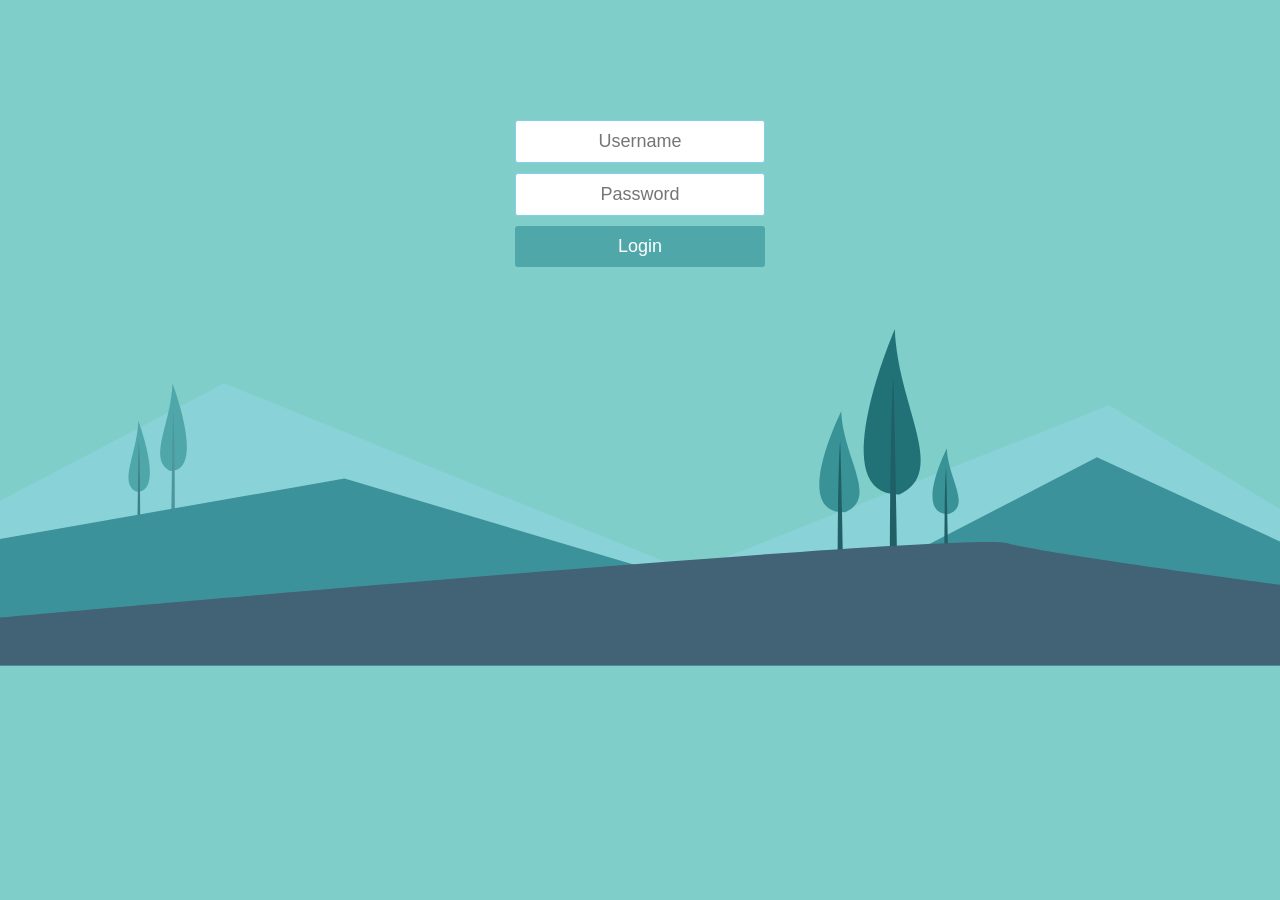
==== admin/login.html @ 097ac661 "loggin added" ====
<!DOCYTPE html>
<html>
<head>
	<link type="text/css" rel="stylesheet" href="login.css"/>

</head>
<body>
<div class="container">
  <form class="form" action="login.php" method="POST">
    <input type="text" placeholder="Username">
    <input type="password" placeholder="Password">
    <button type="submit" id="login-button">Login</button>  
  </form>
</div>
<svg version="1.1" xmlns="http://www.w3.org/2000/svg" xmlns:xlink="http://www.w3.org/1999/xlink" x="0px" y="0px"
	 width="841.89px" height="283.46px" viewBox="0 0 841.89 283.46" enable-background="new 0 0 841.89 283.46" xml:space="preserve">
<g id="bg">
	<rect x="-6.453" y="-5" fill="#7FCEC9" width="854.453" height="289.953"/>
	<polygon fill="#89D2D7" points="-6.453,178.468 147.503,97.892 453.565,221.643 729.518,112.281 859.733,191.417 859.733,283.46 
		-6.453,283.46 	"/>
	<g>
		<path fill="#4FA7AA" d="M113.441,97.892c2.345,6.57,21.087,58.144-1.431,57.586C96.833,147.788,112.633,124.729,113.441,97.892z"
			/>
		<path fill="#4E969D" d="M114.977,187.163c0,0,0.103-51.671-1.067-72.845c-0.527,16.7-1.28,72.845-1.28,72.845H114.977z"/>
	</g>
	<g>
		<path fill="#4FA7AA" d="M90.955,122.457c1.886,5.339,16.963,47.25-1.152,46.797C77.594,163.006,90.305,144.265,90.955,122.457z"/>
		<path fill="#3D8288" d="M92.19,195.004c0,0,0.082-41.992-0.86-59.199c-0.424,13.572-1.03,59.199-1.03,59.199H92.19z"/>
	</g>
	<polygon fill="#3C929A" points="-11.489,202.209 226.64,160.482 523.733,248.902 721.5,146.5 859.733,210.122 859.733,283.46 
		-6.453,283.46 	"/>
	<path fill="#1F5F65" d="M336-119"/>
</g>
<g id="trees">
	<g>
		<path fill="#389296" d="M622.704,140.745c-2.308,4.917-20.751,43.525,1.408,43.107
			C639.046,178.097,623.499,160.834,622.704,140.745z"/>
		<path fill="#1F5F65" d="M621.192,207.572c0,0-0.1-38.683,1.051-54.531c0.519,12.5,1.26,54.531,1.26,54.531H621.192z"/>
	</g>
	<g>
		<path fill="#217277" d="M588.538,62.176c-5.013,12.411-45.074,109.843,3.06,108.789
			C624.038,156.438,590.266,112.874,588.538,62.176z"/>
		<path fill="#1F5F65" d="M585.256,230.823c0,0-0.218-97.617,2.283-137.616c1.127,31.549,2.736,137.616,2.736,137.616H585.256z"/>
	</g>
	<g>
		<path fill="#389296" d="M553.283,116.174c-3.541,7.593-31.846,67.206,2.16,66.562
			C578.363,173.848,554.504,147.193,553.283,116.174z"/>
		<path fill="#1F5F65" d="M550.964,219.359c0,0-0.153-59.728,1.612-84.199c0.797,19.302,1.934,84.199,1.934,84.199H550.964z"/>
	</g>
</g>
<g id="foreground">
	<path fill="#426275" d="M-11.489,253c0,0,646-58,674-50s222,33,222,33l6,47.46h-902V253z"/>
</g>
</svg>


</body>
</html>
---- admin/login.css ----
body{
  margin:0;
  padding: 0;
  background-color: #7FCEC9;
}
.container {
  height: 400px;
  width: 400px;
  margin: 0 auto;
}

form {
  top: 100px;
  padding: 20px 0;
  position: relative;
}

input {
  display: block;
  outline: 0;
  border: 1px solid skyblue;
  width: 250px;
  border-radius: 3px;
  padding: 10px 15px;
  margin: 0 auto 10px auto;
  text-align: center;
  font-size: 18px;
  color: blue;
}

button {
  display: block;
  background-color: #4FA7AA;
  border: 0;
  padding: 10px 15px;
  color: white;
  border-radius: 3px;
  width: 250px;
  cursor: pointer;
  font-size: 18px;
  margin: 0 auto 10px auto;
}

svg{
  position: absolute;
  display: block;
  margin 0 auto;
  pading: 0;
  bottom:0;
  z-index:-100;
  width:100%;
  height: 100%;
}
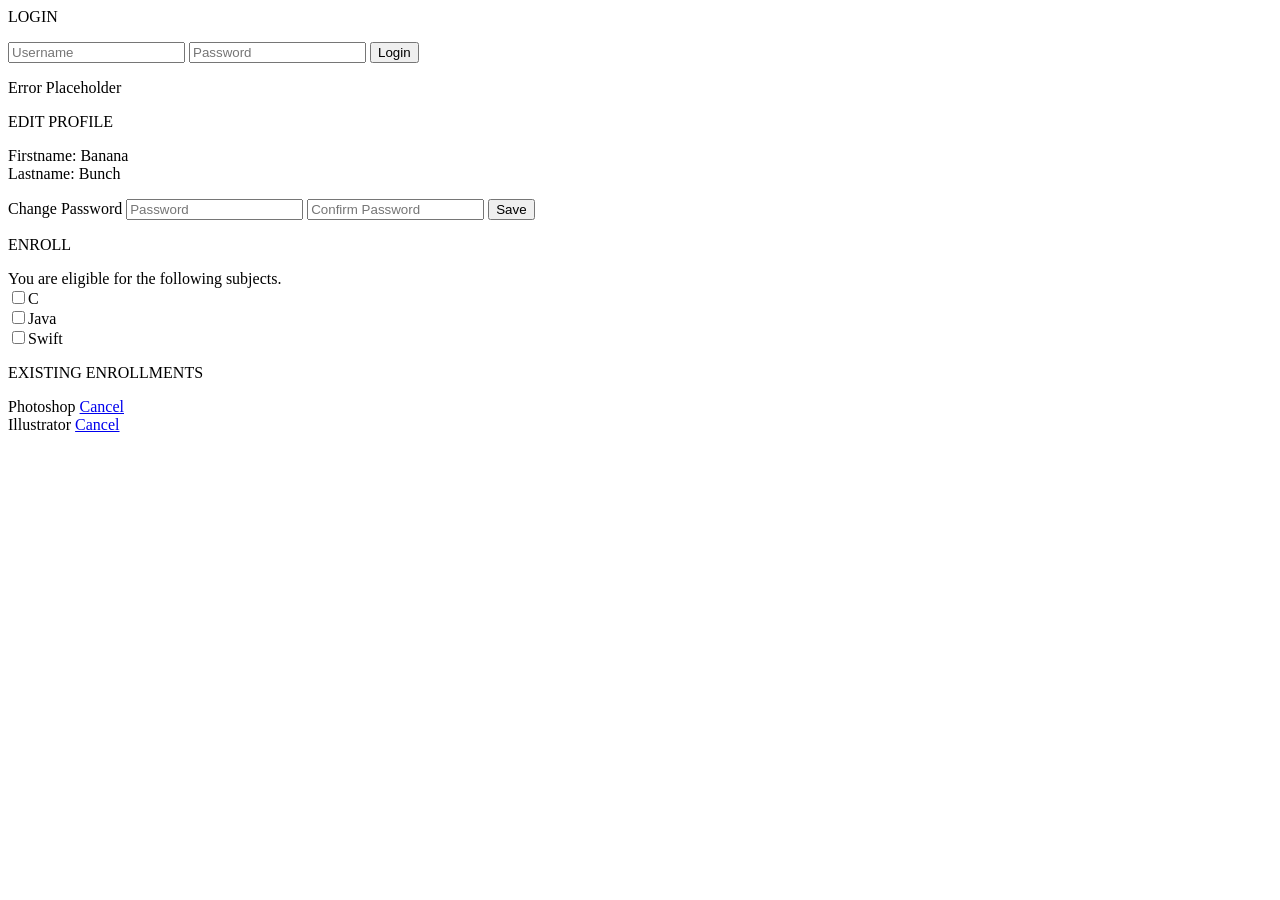
==== commit 4c373cf6: "bare bones" ====
--- a/admin/login.html
+++ b/admin/login.html
@@ -6,52 +6,75 @@
 </head>
 <body>
 <div class="container">
+
+<!-- LOGIN DIV -->
+<div class="placeholder">
+<p> LOGIN </p>
+
   <form class="form" action="login.php" method="POST">
     <input type="text" placeholder="Username">
     <input type="password" placeholder="Password">
     <button type="submit" id="login-button">Login</button>  
   </form>
+
+<p>Error Placeholder</p>
+
 </div>
-<svg version="1.1" xmlns="http://www.w3.org/2000/svg" xmlns:xlink="http://www.w3.org/1999/xlink" x="0px" y="0px"
-	 width="841.89px" height="283.46px" viewBox="0 0 841.89 283.46" enable-background="new 0 0 841.89 283.46" xml:space="preserve">
-<g id="bg">
-	<rect x="-6.453" y="-5" fill="#7FCEC9" width="854.453" height="289.953"/>
-	<polygon fill="#89D2D7" points="-6.453,178.468 147.503,97.892 453.565,221.643 729.518,112.281 859.733,191.417 859.733,283.46 
-		-6.453,283.46 	"/>
-	<g>
-		<path fill="#4FA7AA" d="M113.441,97.892c2.345,6.57,21.087,58.144-1.431,57.586C96.833,147.788,112.633,124.729,113.441,97.892z"
-			/>
-		<path fill="#4E969D" d="M114.977,187.163c0,0,0.103-51.671-1.067-72.845c-0.527,16.7-1.28,72.845-1.28,72.845H114.977z"/>
-	</g>
-	<g>
-		<path fill="#4FA7AA" d="M90.955,122.457c1.886,5.339,16.963,47.25-1.152,46.797C77.594,163.006,90.305,144.265,90.955,122.457z"/>
-		<path fill="#3D8288" d="M92.19,195.004c0,0,0.082-41.992-0.86-59.199c-0.424,13.572-1.03,59.199-1.03,59.199H92.19z"/>
-	</g>
-	<polygon fill="#3C929A" points="-11.489,202.209 226.64,160.482 523.733,248.902 721.5,146.5 859.733,210.122 859.733,283.46 
-		-6.453,283.46 	"/>
-	<path fill="#1F5F65" d="M336-119"/>
-</g>
-<g id="trees">
-	<g>
-		<path fill="#389296" d="M622.704,140.745c-2.308,4.917-20.751,43.525,1.408,43.107
-			C639.046,178.097,623.499,160.834,622.704,140.745z"/>
-		<path fill="#1F5F65" d="M621.192,207.572c0,0-0.1-38.683,1.051-54.531c0.519,12.5,1.26,54.531,1.26,54.531H621.192z"/>
-	</g>
-	<g>
-		<path fill="#217277" d="M588.538,62.176c-5.013,12.411-45.074,109.843,3.06,108.789
-			C624.038,156.438,590.266,112.874,588.538,62.176z"/>
-		<path fill="#1F5F65" d="M585.256,230.823c0,0-0.218-97.617,2.283-137.616c1.127,31.549,2.736,137.616,2.736,137.616H585.256z"/>
-	</g>
-	<g>
-		<path fill="#389296" d="M553.283,116.174c-3.541,7.593-31.846,67.206,2.16,66.562
-			C578.363,173.848,554.504,147.193,553.283,116.174z"/>
-		<path fill="#1F5F65" d="M550.964,219.359c0,0-0.153-59.728,1.612-84.199c0.797,19.302,1.934,84.199,1.934,84.199H550.964z"/>
-	</g>
-</g>
-<g id="foreground">
-	<path fill="#426275" d="M-11.489,253c0,0,646-58,674-50s222,33,222,33l6,47.46h-902V253z"/>
-</g>
-</svg>
+<!--END LOGIN DIV-->
+
+
+
+<!-- EDIT PROFILE -->
+
+<div class="placeholder">
+
+<p>EDIT PROFILE </p>
+
+<p> Firstname: Banana <br>
+ Lastname: Bunch </o>
+
+ <form class="form" action="login.php" method="POST">
+    Change Password
+    <input type="password" placeholder="Password">
+    <input type="password" placeholder="Confirm Password">
+    <button type="submit" id="login-button">Save</button>  
+  </form>
+
+</div>
+
+<!--END EDIT PROFILE-->
+
+
+<!-- ENROLL DIV -->
+
+<div class="placeholder">
+
+<p>ENROLL </p>
+
+You are eligible for the following subjects. 
+
+ <form class="form1" action="login.php" method="POST">
+                        <input type="checkbox" name="c" value="C" />C <br />
+                        <input type="checkbox" name="java" value="Java" />Java<br />
+                        <input type="checkbox" name="Swift" value="Swift" />Swift<br />
+                  
+  </form>
+
+
+<p> EXISTING ENROLLMENTS </p>
+<p> Photoshop  <a href="baba">Cancel</a> <br>
+ Illustrator  <a href="baba">Cancel</a></p>
+
+</div>
+
+<!--END  ENROLL-->
+
+
+
+
+
+</div>
+
 
 
 </body>
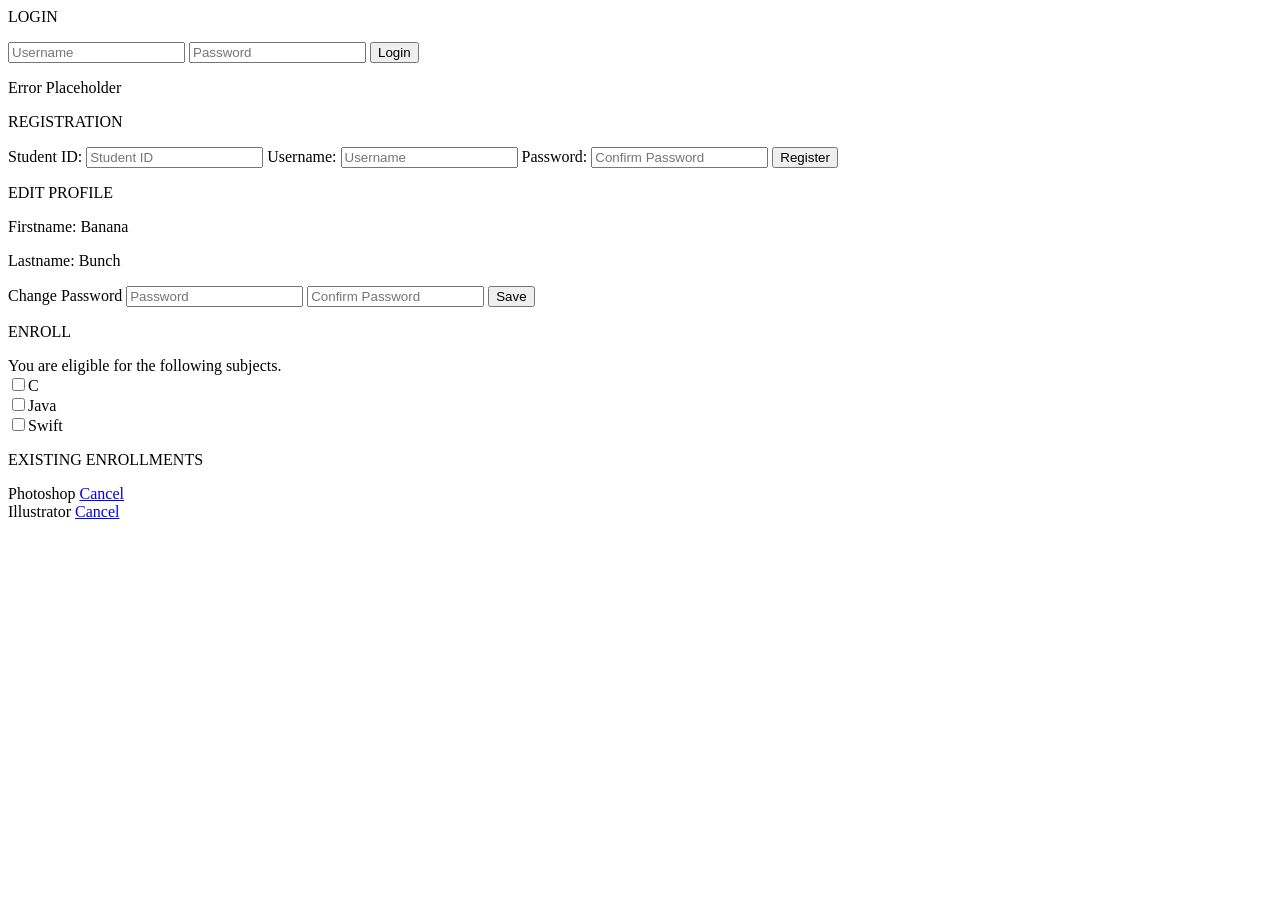
==== commit 07f507a1: "Registration Added" ====
--- a/admin/login.html
+++ b/admin/login.html
@@ -21,7 +21,24 @@
 
 </div>
 <!--END LOGIN DIV-->
+<!--REGISTRATION-->
+<div class="placeholder">
 
+<p>REGISTRATION</p>
+
+ <form class="form" action="register.php" method="POST">
+    Student ID:
+    <input type="text" placeholder="Student ID">
+    Username:
+    <input type="text" placeholder="Username">
+    Password:
+    <input type="password" placeholder="Confirm Password">
+    <button type="submit" id="login-button">Register</button>  
+  </form>
+
+</div>
+
+<!--END REGISTRATION-->
 
 
 <!-- EDIT PROFILE -->
@@ -30,8 +47,9 @@
 
 <p>EDIT PROFILE </p>
 
-<p> Firstname: Banana <br>
- Lastname: Bunch </o>
+<p> Firstname: Banana </p>
+<p> Lastname: Bunch </p>
+
 
  <form class="form" action="login.php" method="POST">
     Change Password
